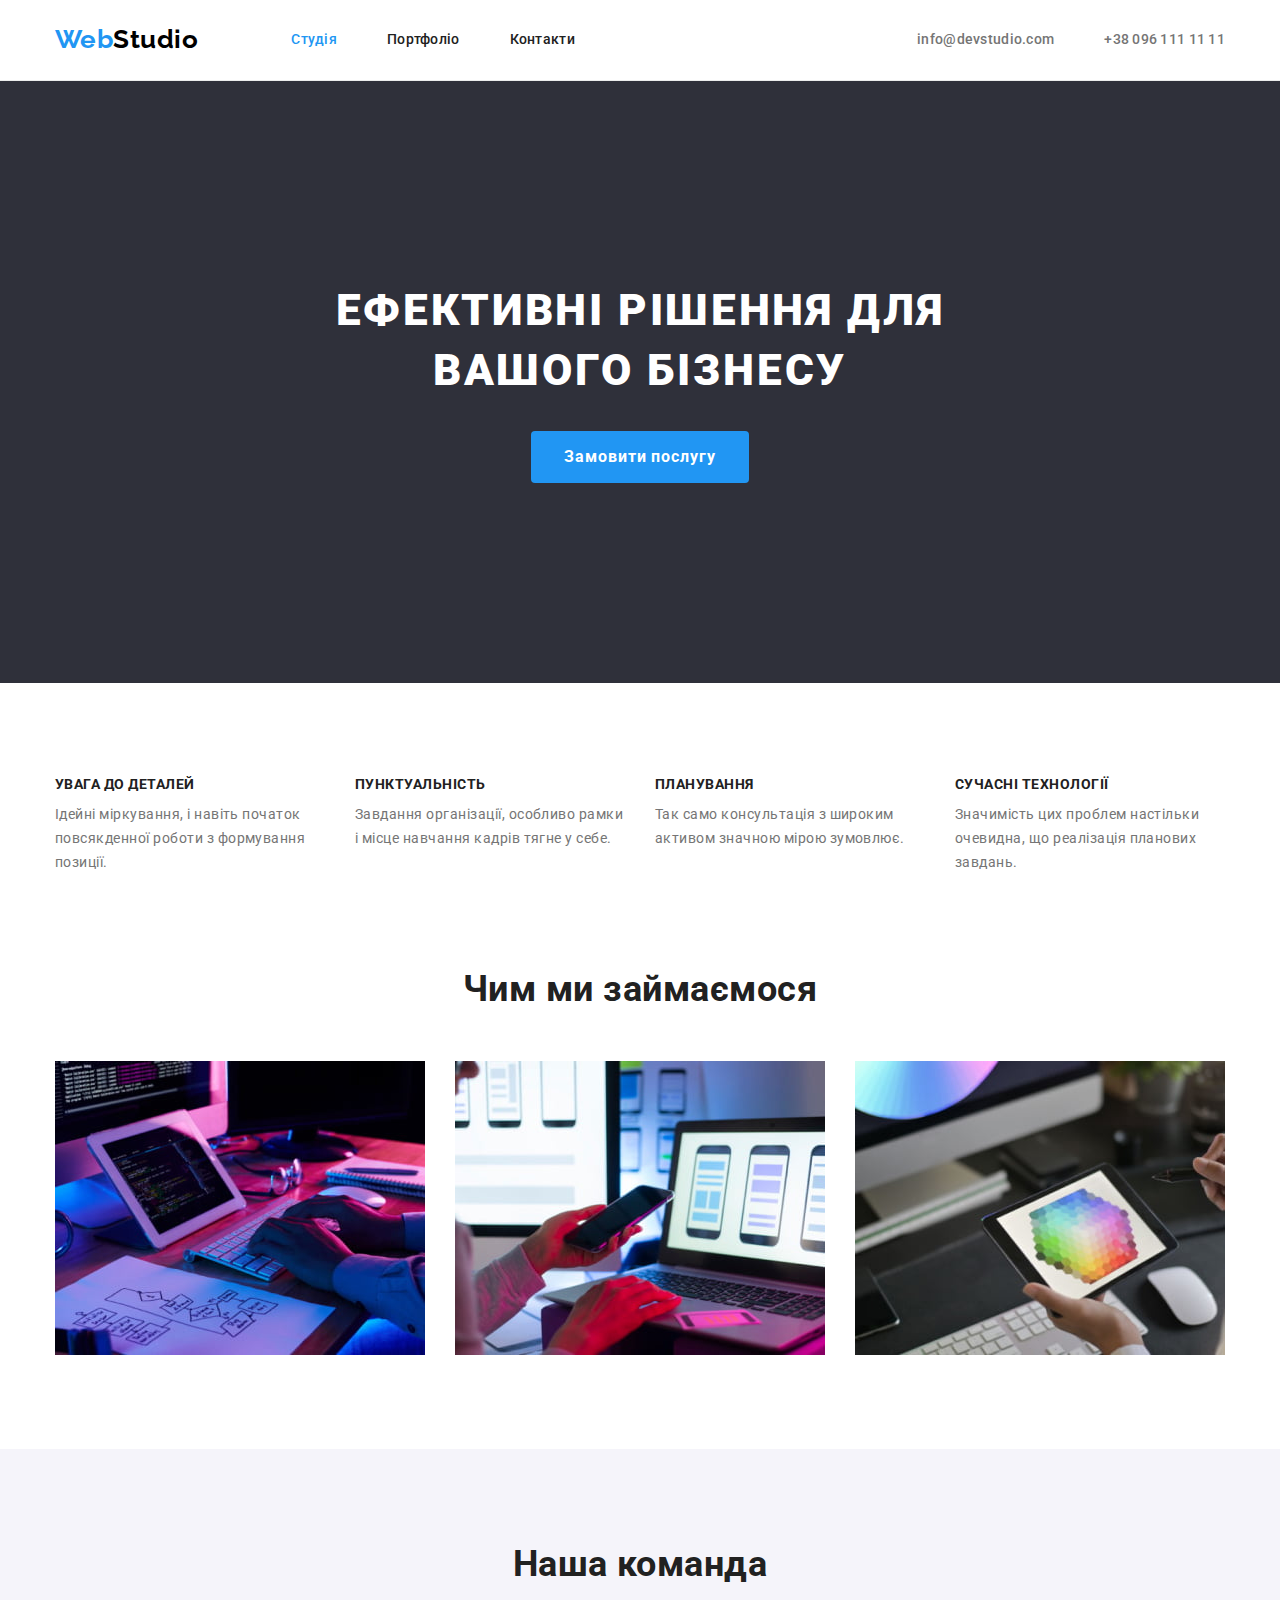
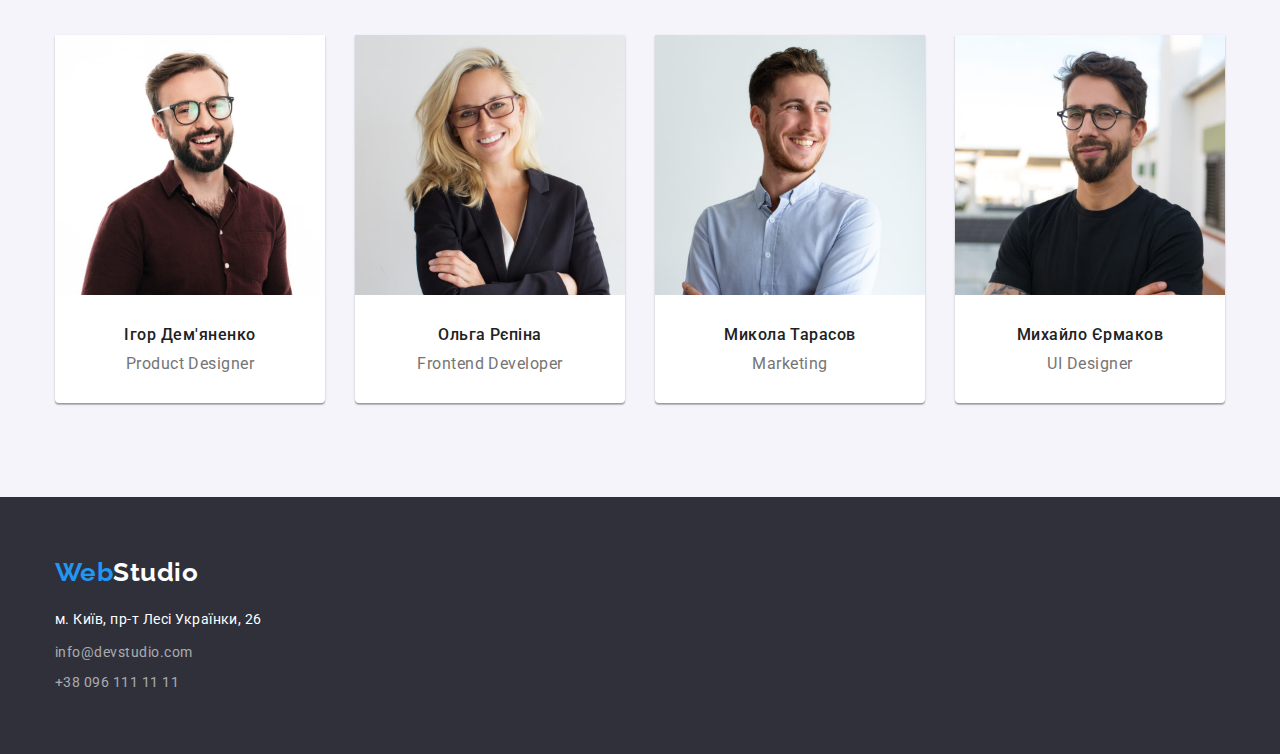
==== index.html @ 04d8bd0a "goit-markup-hw-03" ====
<!DOCTYPE html>
<html lang="uk">
  <head>
    <meta charset="UTF-8" />
    <meta http-equiv="X-UA-Compatible" content="IE=edge" />
    <meta name="viewport" content="width=device-width, initial-scale=1.0" />
    <title>Студія</title>
    <link rel="preconnect" href="https://fonts.googleapis.com" />
    <link rel="preconnect" href="https://fonts.gstatic.com" crossorigin />
    <link
      href="https://fonts.googleapis.com/css2?family=Raleway:wght@700&family=Roboto:wght@400;500;700;900&display=swap"
      rel="stylesheet"
    />
    <link
      rel="stylesheet"
      href="https://cdnjs.cloudflare.com/ajax/libs/modern-normalize/1.1.0/modern-normalize.min.css"
    />
    <link rel="stylesheet" href="./css/styles.css" />
  </head>
  <body>
    <!-- Шапка -->
    <header class="header">
      <div class="container flex-header">
        <a href="./index.html" class="link logo"
          >Web<span class="logo-accent">Studio</span></a
        >
        <nav>
          <ul class="list site-nav">
            <li class="item"><a href="#" class="link current">Студія</a></li>
            <li class="item">
              <a href="./portfolio.html" class="link">Портфоліо</a>
            </li>
            <li class="item"><a href="#" class="link">Контакти</a></li>
          </ul>
        </nav>

        <ul class="list contacts">
          <li class="item">
            <a href="mailto:info@devstudio.com" class="link"
              >info@devstudio.com</a
            >
          </li>
          <li class="item">
            <a href="tel:+380961111111" class="link">+38 096 111 11 11</a>
          </li>
        </ul>
      </div>
    </header>
    <!-- Основна частина -->
    <main>
      <!-- Герой -->
      <section class="hero">
        <div class="container">
          <h1 class="hero-title">ЕФЕКТИВНІ РІШЕННЯ ДЛЯ ВАШОГО БІЗНЕСУ</h1>
          <button type="button" class="button hero-button">
            Замовити послугу
          </button>
        </div>
      </section>
      <!-- Особливості -->
      <section class="features section">
        <div class="container">
          <h2 class="visually-hidden">Особливості</h2>
          <ul class="list flex-features">
            <li class="item">
              <h3 class="subtitle">УВАГА ДО ДЕТАЛЕЙ</h3>
              <p class="text">
                Ідейні міркування, і навіть початок повсякденної роботи з
                формування позиції.
              </p>
            </li>

            <li class="item">
              <h3 class="subtitle">ПУНКТУАЛЬНІСТЬ</h3>
              <p class="text">
                Завдання організації, особливо рамки і місце навчання кадрів
                тягне у себе.
              </p>
            </li>

            <li class="item">
              <h3 class="subtitle">ПЛАНУВАННЯ</h3>
              <p class="text">
                Так само консультація з широким активом значною мірою зумовлює.
              </p>
            </li>

            <li class="item">
              <h3 class="subtitle">СУЧАСНІ ТЕХНОЛОГІЇ</h3>
              <p class="text">
                Значимість цих проблем настільки очевидна, що реалізація
                планових завдань.
              </p>
            </li>
          </ul>
        </div>
      </section>
      <!-- Чим ми займаємося -->
      <section class="activities section no-padding-top">
        <div class="container">
          <h2 class="title">Чим ми займаємося</h2>
          <ul class="list flex-activities">
            <li class="item">
              <img
                src="./images/what-do-we-do-1.jpg"
                alt="Десктопні додатки"
                width="370"
              />
            </li>

            <li class="item">
              <img
                src="./images/what-do-we-do-2.jpg"
                alt="Мобільні додатки"
                width="370"
              />
            </li>

            <li class="item">
              <img
                src="./images/what-do-we-do-3.jpg"
                alt="Дизайнерські рішення"
                width="370"
              />
            </li>
          </ul>
        </div>
      </section>
      <!-- Наша команда -->
      <section class="team section">
        <div class="container">
          <h2 class="title">Наша команда</h2>
          <ul class="list flex-team">
            <li class="item">
              <img
                src="./images/product-designer.jpg"
                alt="Product Designer нашої компанії"
                width="270"
              />
              <div class="worker-description">
                <h3 class="subtitle">Ігор Дем'яненко</h3>
                <p class="text">Product Designer</p>
              </div>
            </li>

            <li class="item">
              <img
                src="./images/frontend-developer.jpg"
                alt="Frontend Developer нашої компанії"
                width="270"
              />
              <div class="worker-description">
                <h3 class="subtitle">Ольга Рєпіна</h3>
                <p class="text">Frontend Developer</p>
              </div>
            </li>

            <li class="item">
              <img
                src="./images/marketing.jpg"
                alt="Marketing нашої компанії"
                width="270"
              />
              <div class="worker-description">
                <h3 class="subtitle">Микола Тарасов</h3>
                <p class="text">Marketing</p>
              </div>
            </li>

            <li class="item">
              <img
                src="./images/ui-designer.jpg"
                alt="UI Designer нашої компанії"
                width="270"
              />
              <div class="worker-description">
                <h3 class="subtitle">Михайло Єрмаков</h3>
                <p class="text">UI Designer</p>
              </div>
            </li>
          </ul>
        </div>
      </section>
    </main>
    <!-- Підвал -->
    <footer class="footer">
      <div class="container">
        <a href="./index.html" class="link logo"
          >Web<span class="logo-accent">Studio</span></a
        >
        <address>
          <ul class="list address">
            <li class="item">
              <a
                href="https://goo.gl/maps/h3TF1u6DC4w7aENq9"
                target="_blank"
                rel="noopener nofollow noreferrer"
                class="link map"
                >м. Київ, пр-т Лесі Українки, 26</a
              >
            </li>

            <li class="item">
              <a href="mailto:info@devstudio.com" class="link"
                >info@devstudio.com</a
              >
            </li>

            <li class="item">
              <a href="tel:+380961111111" class="link">+38 096 111 11 11</a>
            </li>
          </ul>
        </address>
      </div>
    </footer>
  </body>
</html>
---- css/styles.css ----
:root {
  --secondary-background-color: #f5f4fa;
  --extra-background-color: #2f303a;

  --primary-title-color: #212121;
  --primary-text-color: #757575;
  --secondary-text-color: rgba(255, 255, 255, 0.6);
  --accent-color: #2196f3;

  --primary-white-color: #ffffff;
  --primary-black-color: #000000;

  --header-border: #ececec;
  --card-border: #eeeeee;
  --card-shadow: 0px 1px 3px rgba(0, 0, 0, 0.12),
    0px 1px 1px rgba(0, 0, 0, 0.14), 0px 2px 1px rgba(0, 0, 0, 0.2);
}

/* Загальні стилі */
body {
  font-family: "Roboto", "Helvetica", "Arial", "Segoe UI", sans-serif;
  letter-spacing: 0.03em;

  color: var(--primary-text-color);
  background-color: var(--primary-white-color);
}

h1,
h2,
h3,
p {
  margin-top: 0;
  margin-bottom: 0;
}

.list {
  list-style: none;
  padding: 0;
  margin: 0;
}

.link {
  text-decoration: none;
}

img {
  display: block;
  max-width: 100%;
  height: auto;
}

.visually-hidden {
  position: absolute;
  white-space: nowrap;
  width: 1px;
  height: 1px;
  overflow: hidden;
  border: 0;
  padding: 0;
  clip: rect(0 0 0 0);
  clip-path: inset(50%);
  margin: -1px;
}

.container {
  margin-left: auto;
  margin-right: auto;
  width: 1200px;
  padding-left: 15px;
  padding-right: 15px;
}

.section {
  padding-top: 94px;
  padding-bottom: 94px;
}

.section.no-padding-top {
  padding-top: 0;
  padding-bottom: 94px;
}

.button {
  font-family: inherit;
  font-size: 16px;
  letter-spacing: inherit;
  text-align: center;

  color: var(--primary-title-color);
  background-color: var(--secondary-background-color);
  border: 1px solid transparent;
  border-radius: 4px;

  cursor: pointer;
}

/* Логотип */
.logo {
  font-family: "Raleway", "Helvetica", "Arial", "Segoe UI", sans-serif;
  font-weight: 700;
  font-size: 26px;
  line-height: 1.19;

  color: var(--accent-color);
}

.header .logo-accent {
  color: var(--primary-black-color);
}

.footer .logo-accent {
  color: var(--primary-white-color);
}

/* Шапка */
.header {
  border-bottom: 1px solid var(--header-border);
}

.flex-header {
  display: flex;
  align-items: center;
}

.header .logo,
.header .logo-accent {
  padding-top: 24px;
  padding-bottom: 25px;
}

.site-nav {
  display: flex;
  margin-left: 93px;
}

.site-nav .item + .item {
  margin-left: 50px;
}

.contacts {
  display: flex;
  margin-left: auto;
}

.contacts .item + .item {
  margin-left: 50px;
}

.site-nav .link,
.contacts .link {
  display: block;
  padding-top: 32px;
  padding-bottom: 32px;

  font-weight: 500;
  font-size: 14px;
  line-height: 1.14;
  letter-spacing: 0.02em;
}

.site-nav .link {
  color: var(--primary-title-color);
}

.contacts .link {
  color: inherit;
}

.site-nav .link:hover,
.site-nav .link:focus,
.contacts .link:hover,
.contacts .link:focus {
  color: var(--accent-color);
}

.link.current {
  color: var(--accent-color);
}

/* Унікальний контент головної сторінки */
/* Герой */
.hero {
  padding-top: 200px;
  padding-bottom: 200px;

  text-align: center;
  background-color: var(--extra-background-color);
}

.hero-title {
  display: block;
  max-width: 696px;
  margin-left: auto;
  margin-right: auto;
  margin-bottom: 30px;

  font-weight: 900;
  font-size: 44px;
  line-height: 1.36;
  letter-spacing: 0.06em;

  color: var(--primary-white-color);
}

.hero-button {
  min-width: 216px;
  padding-top: 10px;
  padding-bottom: 10px;
  padding-left: 32px;
  padding-right: 32px;

  font-weight: 700;
  line-height: 1.88;
  letter-spacing: 0.06em;

  color: var(--primary-white-color);
  background-color: var(--accent-color);
}

/* Особливості */
.flex-features {
  display: flex;
  margin-left: -30px;
}

.flex-features > .item {
  width: calc((100% - 3 * 30px) / 4);
  margin-left: 30px;
}

.features .subtitle {
  margin-bottom: 10px;

  font-size: 14px;
  line-height: 1.14;

  color: var(--primary-title-color);
}

.features .text {
  font-size: 14px;
  line-height: 1.71;
}

/* Чим ми займаємося */
.activities .title,
.team .title {
  margin-bottom: 50px;

  font-size: 36px;
  line-height: 1.17;
  text-align: center;

  color: var(--primary-title-color);
}

.flex-activities {
  display: flex;
  margin-left: -30px;
}

.flex-activities > .item {
  width: calc((100% - 2 * 30px) / 3);
  margin-left: 30px;
}

/* Наша команда */
.team {
  background-color: var(--secondary-background-color);
}

.flex-team {
  display: flex;
  margin-left: -30px;
}

.flex-team > .item {
  width: calc((100% - 3 * 30px) / 4);
  margin-left: 30px;

  background-color: var(--primary-white-color);
  box-shadow: var(--card-shadow);
  border-radius: 0px 0px 4px 4px;
}

.worker-description {
  padding-top: 30px;
  padding-bottom: 30px;

  text-align: center;
}
.team .subtitle,
.team .text {
  font-size: 16px;
  line-height: 1.19;
}

.team .subtitle {
  margin-bottom: 10px;

  font-weight: 500;
  color: var(--primary-title-color);
}

/* Футер */
.footer {
  padding-top: 60px;
  padding-bottom: 60px;

  background-color: var(--extra-background-color);
}

.footer .logo {
  display: inline-block;
  margin-bottom: 20px;
}

.address .item {
  max-width: 231px;
}

.address .item:first-child {
  margin-bottom: 9px;
}

.address .item:nth-child(2) {
  margin-bottom: 6px;
}

.address .link {
  display: block;

  font-style: normal;
  font-size: 14px;
  line-height: 1.71;

  color: var(--secondary-text-color);
}

.link.map {
  color: var(--primary-white-color);
}

.address .link:hover,
.address .link:focus {
  color: var(--accent-color);
}

/* Унікальний контент сторінки портфоліо */
.button-list {
  display: flex;
  justify-content: center;
  margin-bottom: 50px;
}

.portfolio-button {
  min-width: 73px;
  padding-top: 6px;
  padding-bottom: 6px;
  padding-left: 22px;
  padding-right: 22px;

  font-weight: 500;
  line-height: 1.63;
}

.button-list .item + .item {
  margin-left: 8px;
}

.portfolio-button:hover,
.portfolio-button:focus {
  color: var(--primary-white-color);
  background-color: var(--accent-color);
  border-color: var(--accent-color);
}

.portfolio-button.current {
  color: var(--primary-white-color);
  background-color: var(--accent-color);
  border-color: var(--accent-color);
}

/* Картки */

.portfolio-list {
  display: flex;
  flex-wrap: wrap;
  margin-left: -30px;
  margin-top: -30px;
}

.portfolio-list > .item {
  width: calc((1170px - 2 * 30px) / 3);
  margin-left: 30px;
  margin-top: 30px;
}

.card-content {
  padding-top: 20px;
  padding-bottom: 20px;
  padding-left: 24px;
  padding-right: 24px;

  background-color: var(--primary-white-color);

  border-bottom: 1px solid var(--card-border);
  border-left: 1px solid var(--card-border);
  border-right: 1px solid var(--card-border);
}

.portfolio .subtitle {
  margin-bottom: 4px;

  font-size: 18px;
  line-height: 2;
  letter-spacing: 0.06em;
  color: var(--primary-title-color);
}

.portfolio .text {
  font-size: 16px;
  line-height: 1.86;
  color: var(--primary-text-color);
}
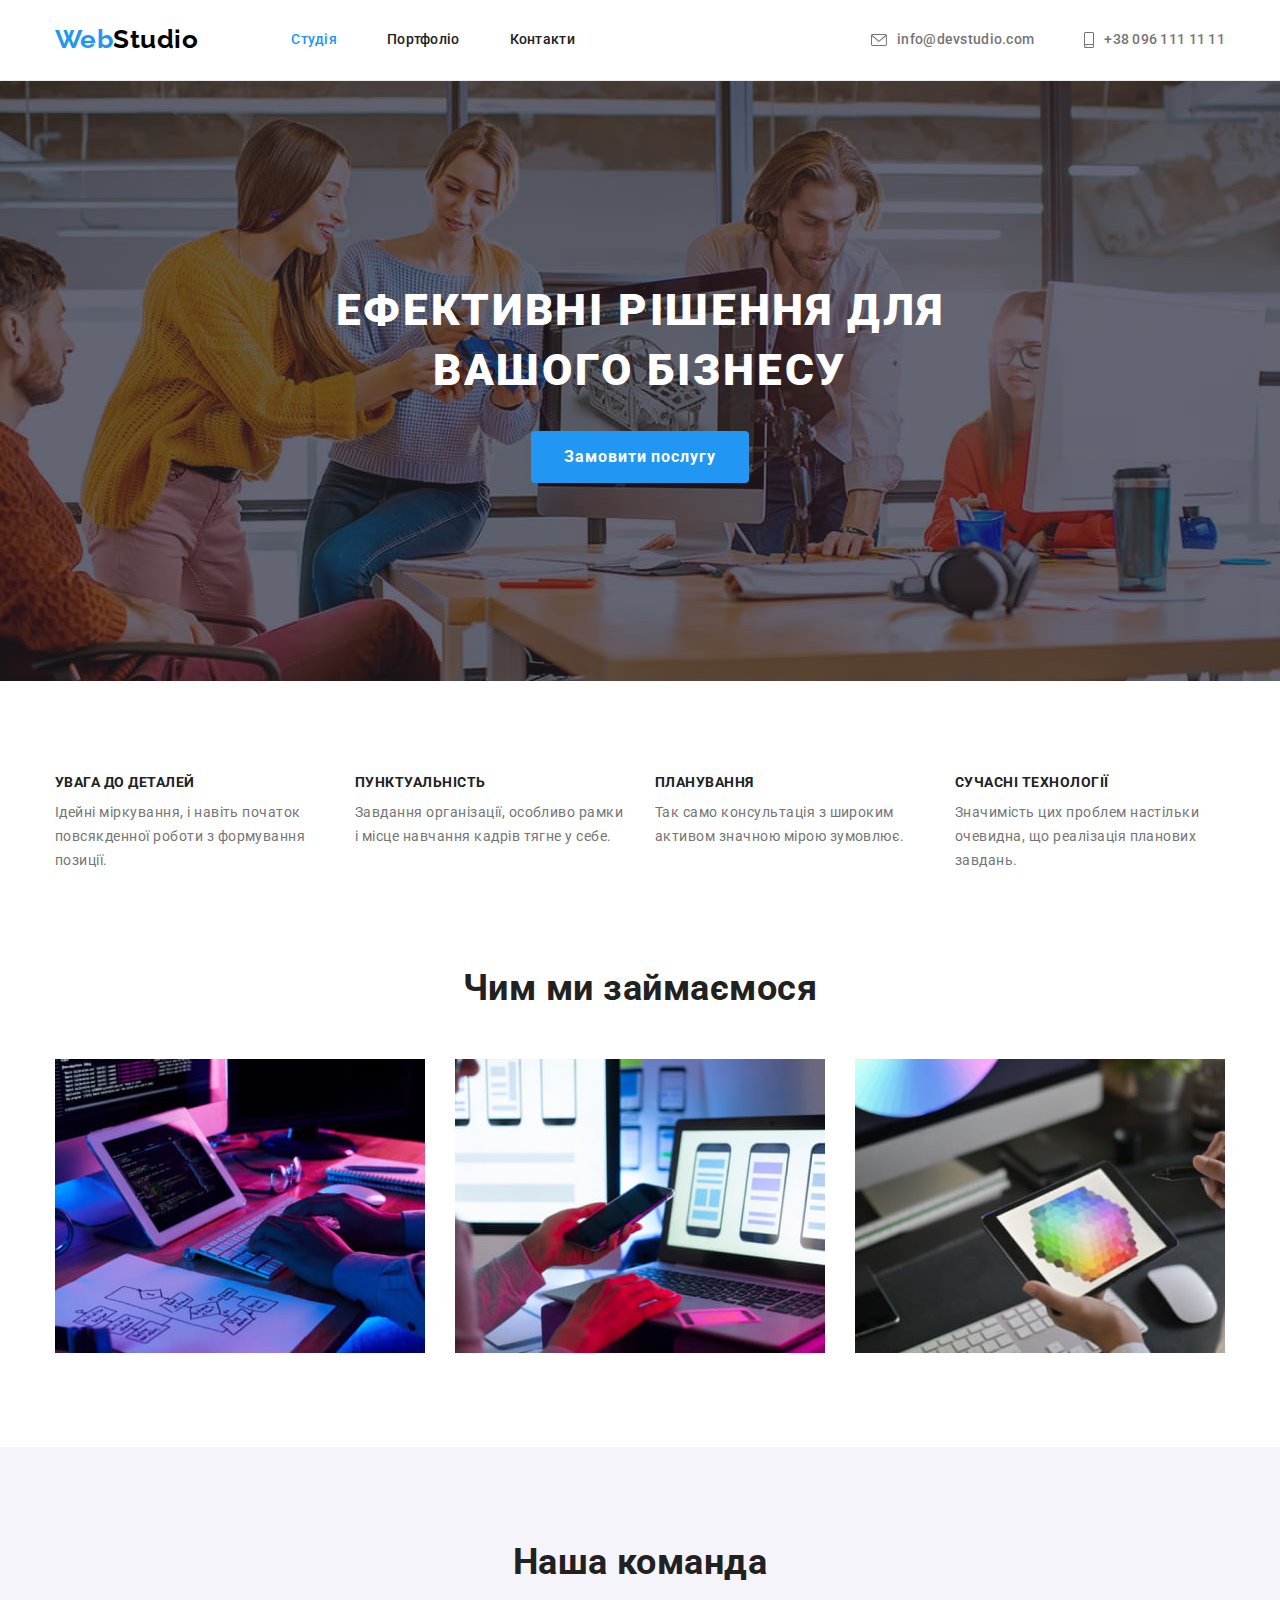
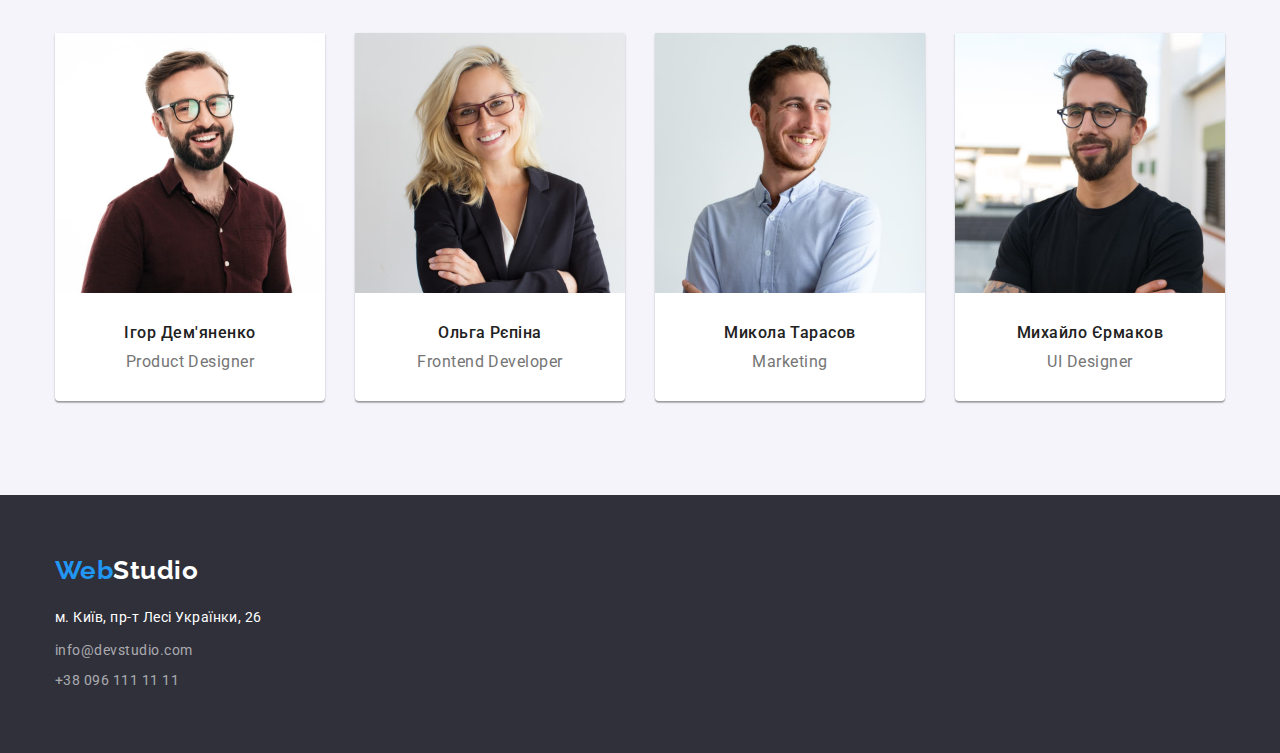
==== commit 3235da02: "Додає іконки конверта і телефону до блоку Контактів" ====
--- a/index.html
+++ b/index.html
@@ -36,12 +36,19 @@
 
         <ul class="list contacts">
           <li class="item">
-            <a href="mailto:info@devstudio.com" class="link"
-              >info@devstudio.com</a
+            <a href="mailto:info@devstudio.com" class="link">
+              <svg class="email-icon" width="16" height="12">
+                <use href="./images/icons.svg#email"></use>
+              </svg>
+              info@devstudio.com</a
             >
           </li>
           <li class="item">
-            <a href="tel:+380961111111" class="link">+38 096 111 11 11</a>
+            <a href="tel:+380961111111" class="link">
+              <svg class="phone-icon" width="10" height="16">
+                <use href="./images/icons.svg#phone"></use>
+              </svg>
+              +38 096 111 11 11</a>
           </li>
         </ul>
       </div>
--- a/css/styles.css
+++ b/css/styles.css
@@ -148,7 +148,9 @@
 
 .site-nav .link,
 .contacts .link {
-  display: block;
+  display: inline-flex;
+  align-items: center;
+
   padding-top: 32px;
   padding-bottom: 32px;
 
@@ -177,14 +179,35 @@
   color: var(--accent-color);
 }
 
+.email-icon,
+.phone-icon {
+  margin-right: 10px;
+  fill: currentColor;
+}
+
 /* Унікальний контент головної сторінки */
 /* Герой */
 .hero {
   padding-top: 200px;
   padding-bottom: 200px;
 
+  max-width: 1600px;
+  height: 600px;
+  margin-left: auto;
+  margin-right: auto;
+  
+  background-image: linear-gradient(
+    to right,
+    rgba(47, 48, 58, 0.4),
+    rgba(47, 48, 58, 0.4)
+  ),
+  url('../images/hero-background.jpg');
+  background-color: #c4c4c4;
+  background-repeat: no-repeat;
+  background-size: cover;
+  background-position: center;
+
   text-align: center;
-  background-color: var(--extra-background-color);
 }
 
 .hero-title {
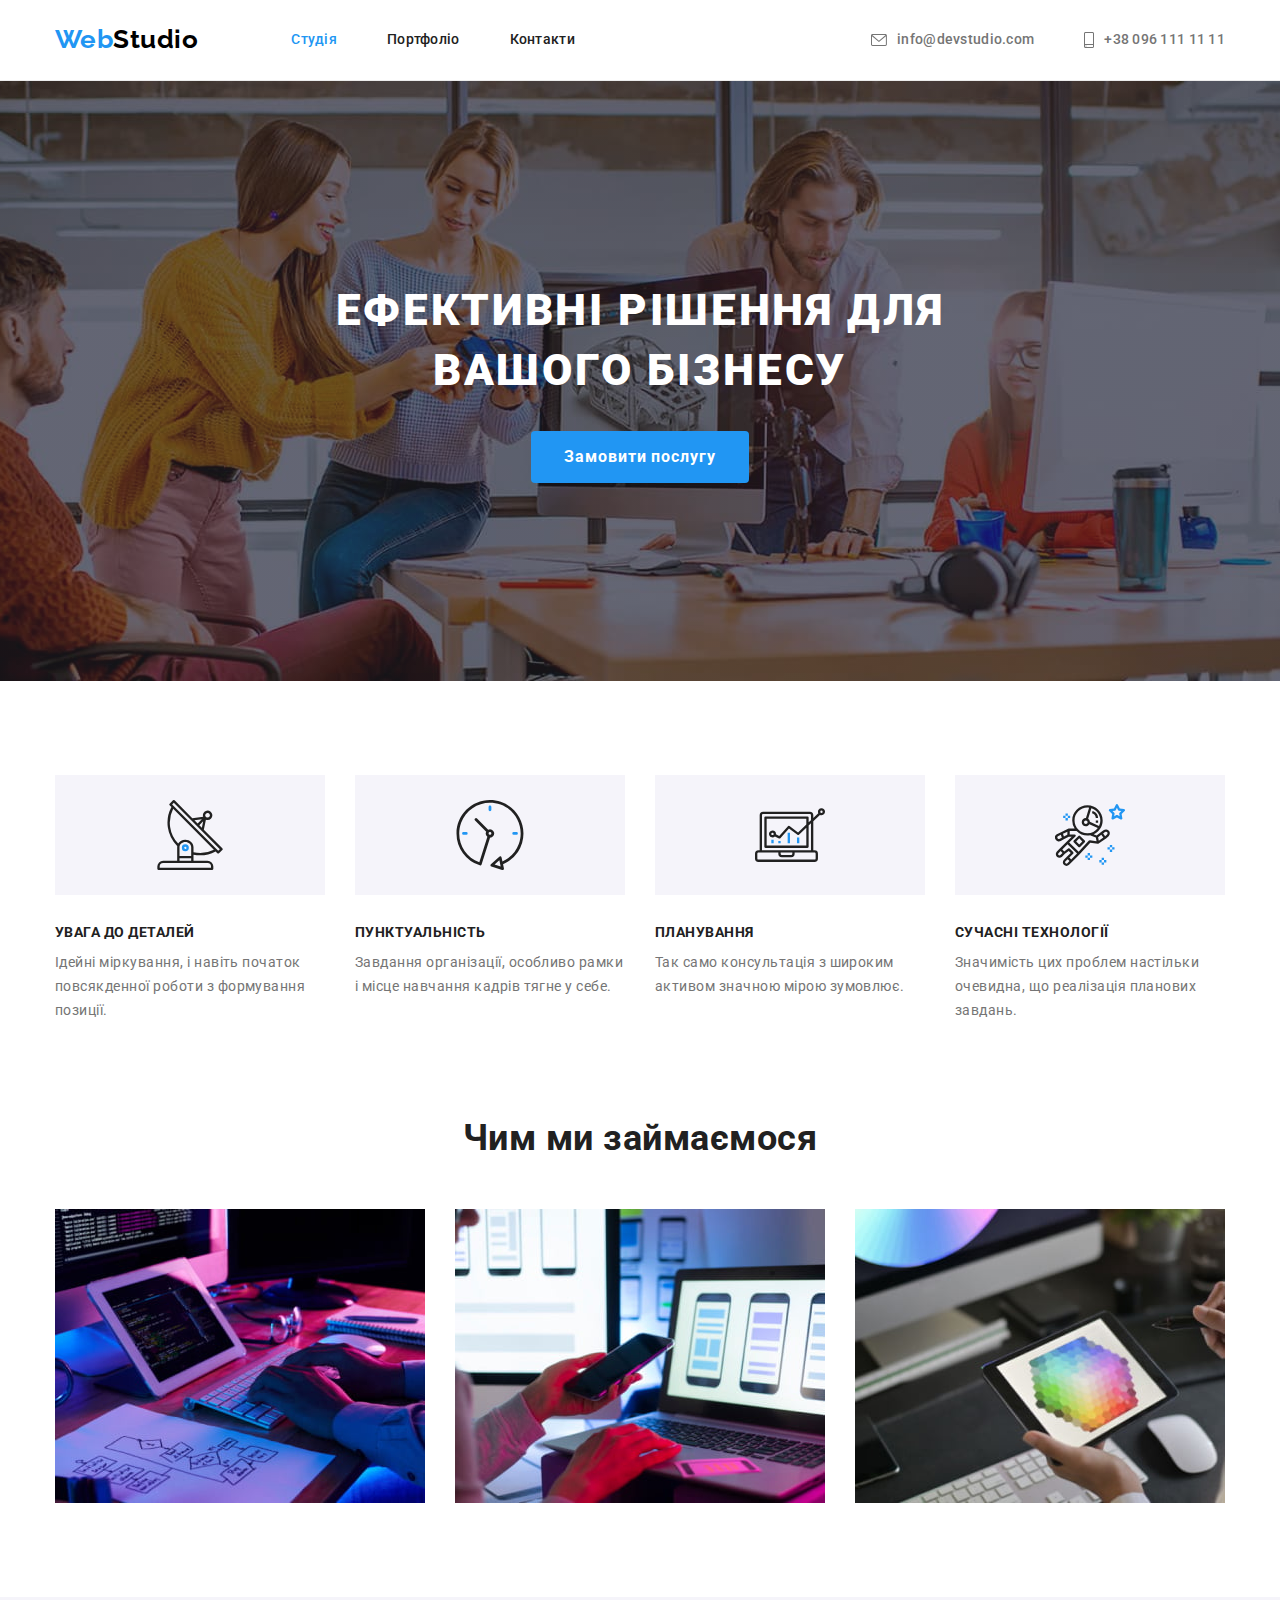
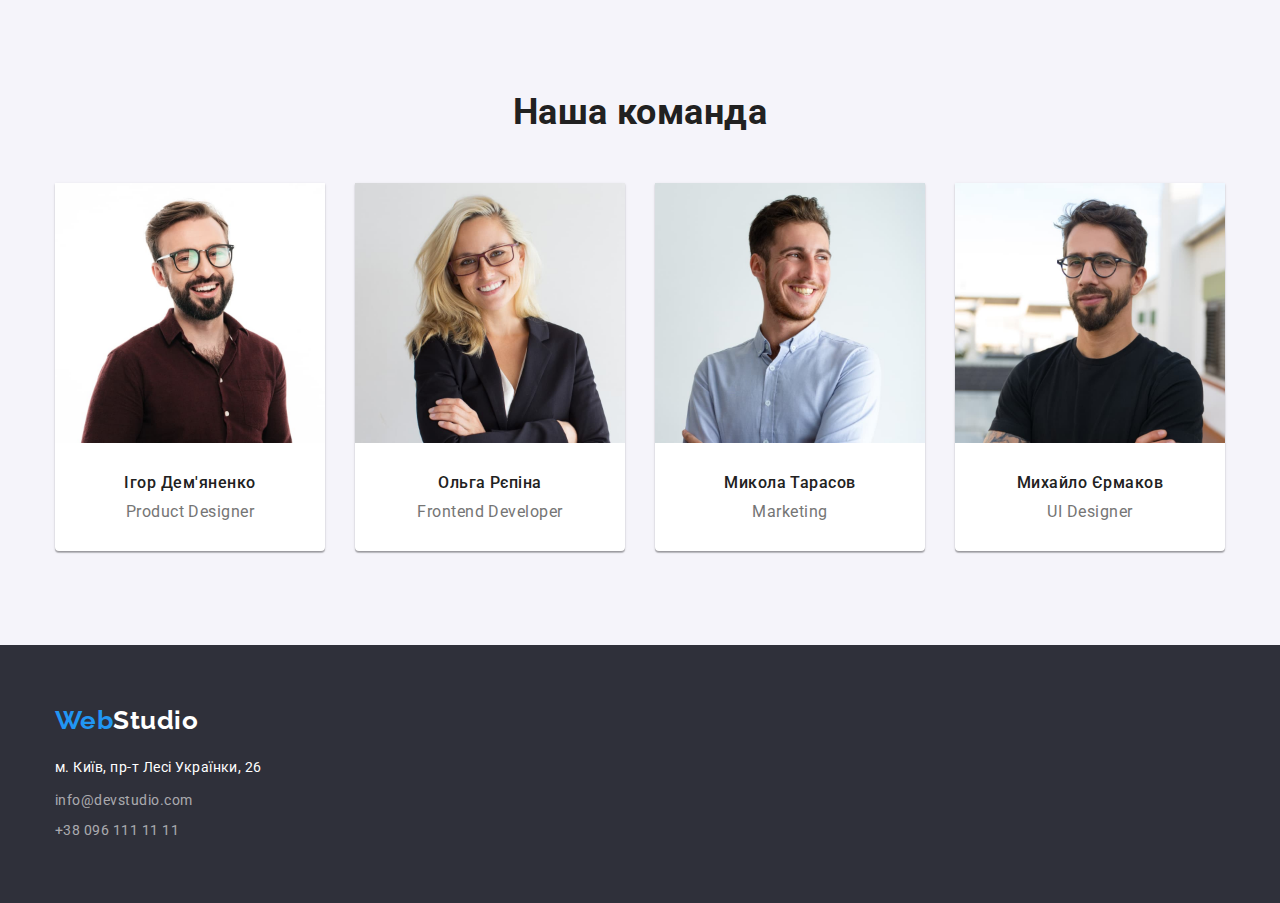
==== commit 801c9b34: "Додає іконки для секції Переваг" ====
--- a/index.html
+++ b/index.html
@@ -70,6 +70,11 @@
           <h2 class="visually-hidden">Особливості</h2>
           <ul class="list flex-features">
             <li class="item">
+              <div class="background">
+                <svg class="features-icon" width="70" height="70">
+                  <use href="./images/icons.svg#antenna"></use>
+                </svg>
+              </div>
               <h3 class="subtitle">УВАГА ДО ДЕТАЛЕЙ</h3>
               <p class="text">
                 Ідейні міркування, і навіть початок повсякденної роботи з
@@ -78,6 +83,11 @@
             </li>
 
             <li class="item">
+              <div class="background">
+                <svg class="features-icon" width="70" height="70">
+                  <use href="./images/icons.svg#clock"></use>
+                </svg>
+              </div>
               <h3 class="subtitle">ПУНКТУАЛЬНІСТЬ</h3>
               <p class="text">
                 Завдання організації, особливо рамки і місце навчання кадрів
@@ -86,6 +96,11 @@
             </li>
 
             <li class="item">
+              <div class="background">
+                <svg class="features-icon" width="70" height="70">
+                  <use href="./images/icons.svg#diagram"></use>
+                </svg>
+              </div>
               <h3 class="subtitle">ПЛАНУВАННЯ</h3>
               <p class="text">
                 Так само консультація з широким активом значною мірою зумовлює.
@@ -93,6 +108,11 @@
             </li>
 
             <li class="item">
+              <div class="background">
+                <svg class="features-icon" width="70" height="70">
+                  <use href="./images/icons.svg#astronaut"></use>
+                </svg>
+              </div>
               <h3 class="subtitle">СУЧАСНІ ТЕХНОЛОГІЇ</h3>
               <p class="text">
                 Значимість цих проблем настільки очевидна, що реалізація
--- a/css/styles.css
+++ b/css/styles.css
@@ -247,8 +247,21 @@
 }
 
 .flex-features > .item {
-  width: calc((100% - 3 * 30px) / 4);
+  width: calc((100% - 4 * 30px) / 4);
   margin-left: 30px;
+}
+
+.features .background {
+  max-width: 270px;
+  height: 120px;
+
+  padding-top: 25px;
+  padding-bottom: 25px;
+  padding-left: 100px;
+  padding-right: 100px;
+  margin-bottom: 30px;
+
+  background-color: var(--secondary-background-color);
 }
 
 .features .subtitle {
@@ -283,7 +296,7 @@
 }
 
 .flex-activities > .item {
-  width: calc((100% - 2 * 30px) / 3);
+  width: calc((100% - 3 * 30px) / 3);
   margin-left: 30px;
 }
 
@@ -298,7 +311,7 @@
 }
 
 .flex-team > .item {
-  width: calc((100% - 3 * 30px) / 4);
+  width: calc((100% - 4 * 30px) / 4);
   margin-left: 30px;
 
   background-color: var(--primary-white-color);
@@ -414,7 +427,7 @@
 }
 
 .portfolio-list > .item {
-  width: calc((1170px - 2 * 30px) / 3);
+  width: calc((100% - 3 * 30px) / 3);
   margin-left: 30px;
   margin-top: 30px;
 }
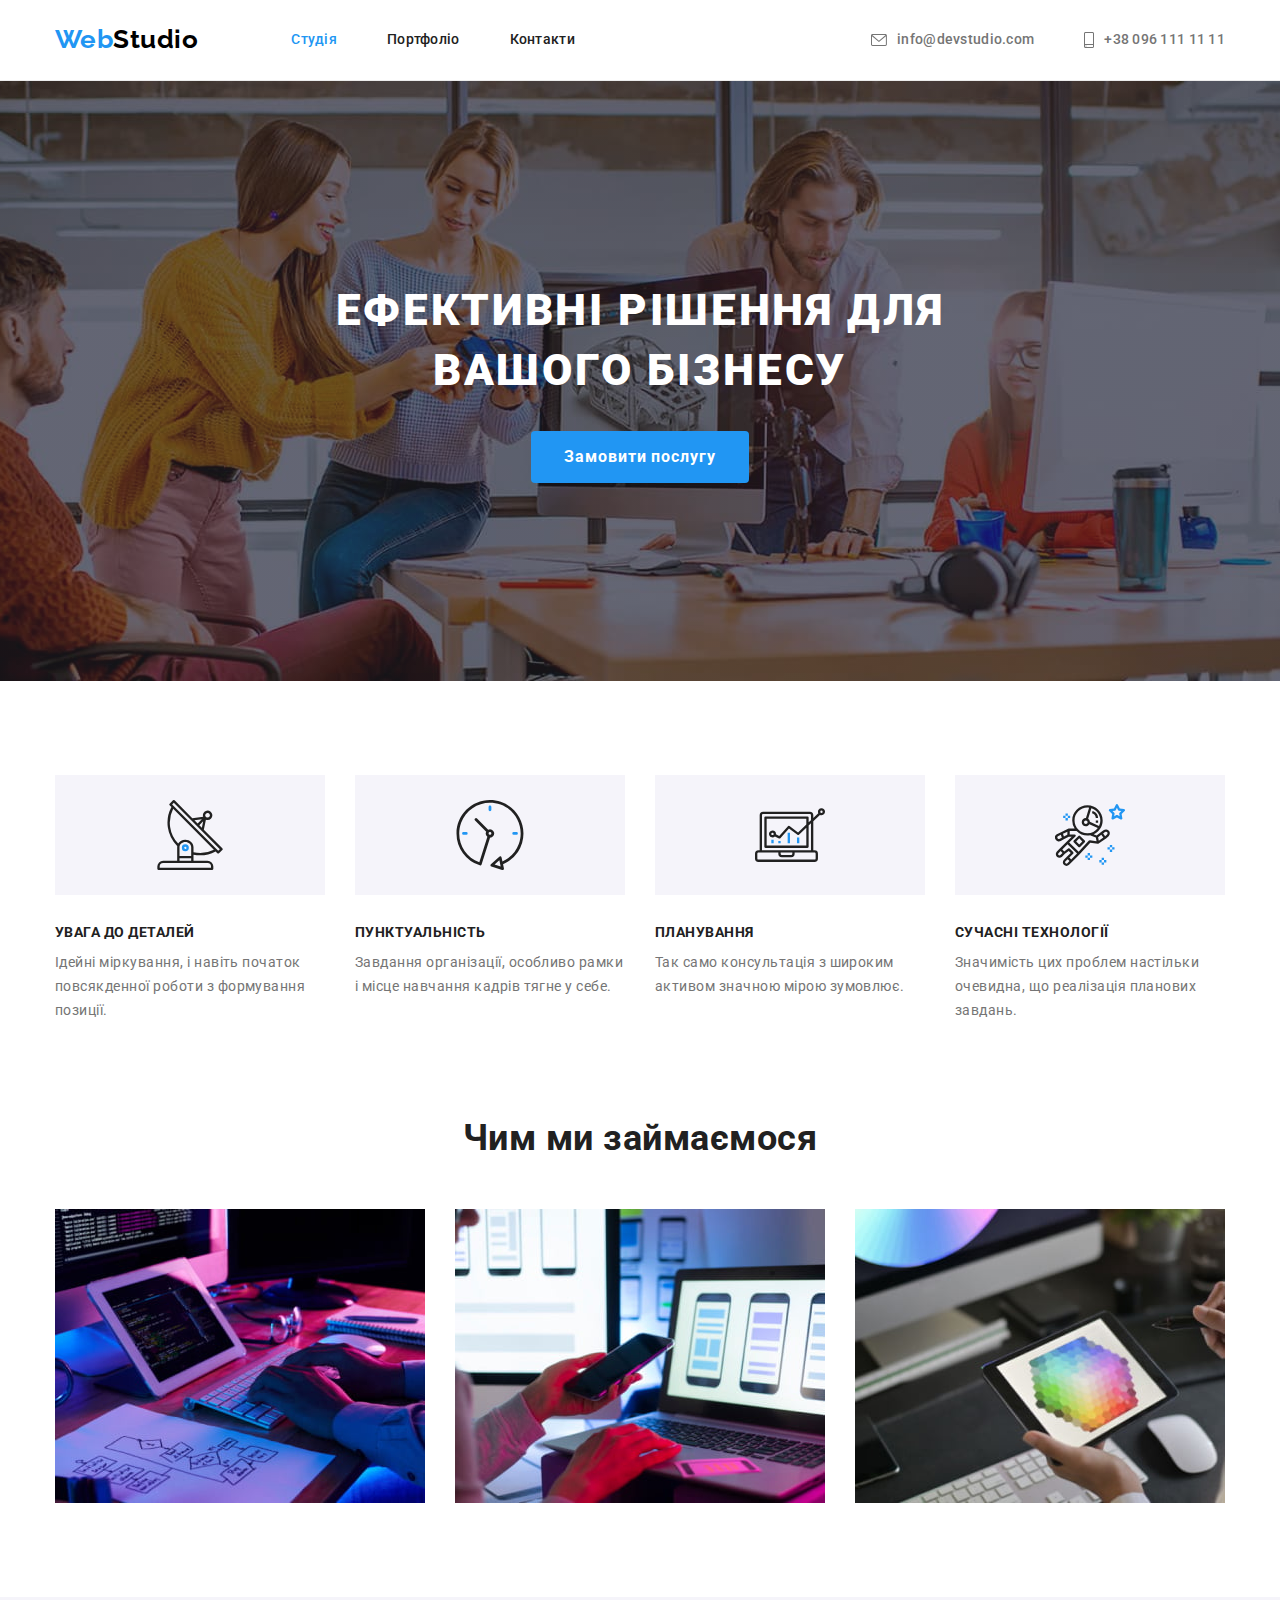
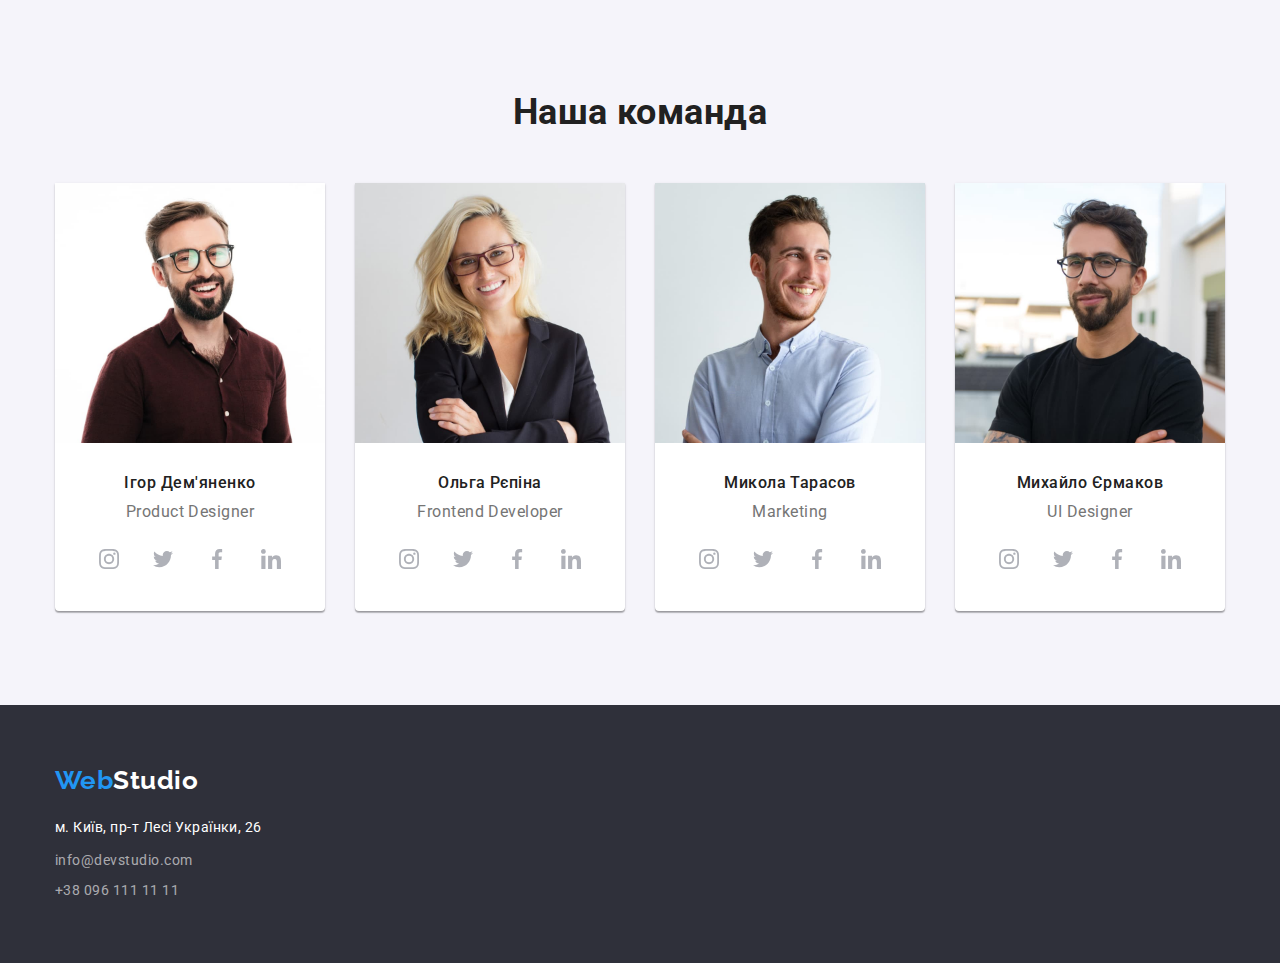
==== commit 12deb806: "Додає  іконки соцмереж для секції Команди" ====
--- a/index.html
+++ b/index.html
@@ -48,7 +48,8 @@
               <svg class="phone-icon" width="10" height="16">
                 <use href="./images/icons.svg#phone"></use>
               </svg>
-              +38 096 111 11 11</a>
+              +38 096 111 11 11</a
+            >
           </li>
         </ul>
       </div>
@@ -167,6 +168,44 @@
               <div class="worker-description">
                 <h3 class="subtitle">Ігор Дем'яненко</h3>
                 <p class="text">Product Designer</p>
+
+                <ul class="list socials">
+                  <li class="item">
+                    <a href="#" class="link" aria-label="Інстаграм">
+                      <svg class="socials-icon" width="20" height="20">
+                        <use href="./images/icons.svg#instagram"></use>
+                      </svg>
+                      <span class="visually-hidden">Інстаграм</span>
+                    </a>
+                  </li>
+
+                  <li class="item">
+                    <a href="#" class="link" aria-label="Твіттер">
+                      <svg class="socials-icon" width="20" height="20">
+                        <use href="./images/icons.svg#twitter"></use>
+                      </svg>
+                      <span class="visually-hidden">Твіттер</span>
+                    </a>
+                  </li>
+
+                  <li class="item">
+                    <a href="#" class="link" aria-label="Фейсбук">
+                      <svg class="socials-icon" width="20" height="20">
+                        <use href="./images/icons.svg#facebook"></use>
+                      </svg>
+                      <span class="visually-hidden">Фейсбук</span>
+                    </a>
+                  </li>
+
+                  <li class="item">
+                    <a href="#" class="link" aria-label="Лінкедін">
+                      <svg class="socials-icon" width="20" height="20">
+                        <use href="./images/icons.svg#linkedin"></use>
+                      </svg>
+                      <span class="visually-hidden">Лінкедін</span>
+                    </a>
+                  </li>
+                </ul>
               </div>
             </li>
 
@@ -179,6 +218,44 @@
               <div class="worker-description">
                 <h3 class="subtitle">Ольга Рєпіна</h3>
                 <p class="text">Frontend Developer</p>
+
+                <ul class="list socials">
+                  <li class="item">
+                    <a href="#" class="link" aria-label="Інстаграм">
+                      <svg class="socials-icon" width="20" height="20">
+                        <use href="./images/icons.svg#instagram"></use>
+                      </svg>
+                      <span class="visually-hidden">Інстаграм</span>
+                    </a>
+                  </li>
+
+                  <li class="item">
+                    <a href="#" class="link" aria-label="Твіттер">
+                      <svg class="socials-icon" width="20" height="20">
+                        <use href="./images/icons.svg#twitter"></use>
+                      </svg>
+                      <span class="visually-hidden">Твіттер</span>
+                    </a>
+                  </li>
+
+                  <li class="item">
+                    <a href="#" class="link" aria-label="Фейсбук">
+                      <svg class="socials-icon" width="20" height="20">
+                        <use href="./images/icons.svg#facebook"></use>
+                      </svg>
+                      <span class="visually-hidden">Фейсбук</span>
+                    </a>
+                  </li>
+
+                  <li class="item">
+                    <a href="#" class="link" aria-label="Лінкедін">
+                      <svg class="socials-icon" width="20" height="20">
+                        <use href="./images/icons.svg#linkedin"></use>
+                      </svg>
+                      <span class="visually-hidden">Лінкедін</span>
+                    </a>
+                  </li>
+                </ul>
               </div>
             </li>
 
@@ -191,6 +268,44 @@
               <div class="worker-description">
                 <h3 class="subtitle">Микола Тарасов</h3>
                 <p class="text">Marketing</p>
+
+                <ul class="list socials">
+                  <li class="item">
+                    <a href="#" class="link" aria-label="Інстаграм">
+                      <svg class="socials-icon" width="20" height="20">
+                        <use href="./images/icons.svg#instagram"></use>
+                      </svg>
+                      <span class="visually-hidden">Інстаграм</span>
+                    </a>
+                  </li>
+
+                  <li class="item">
+                    <a href="#" class="link" aria-label="Твіттер">
+                      <svg class="socials-icon" width="20" height="20">
+                        <use href="./images/icons.svg#twitter"></use>
+                      </svg>
+                      <span class="visually-hidden">Твіттер</span>
+                    </a>
+                  </li>
+
+                  <li class="item">
+                    <a href="#" class="link" aria-label="Фейсбук">
+                      <svg class="socials-icon" width="20" height="20">
+                        <use href="./images/icons.svg#facebook"></use>
+                      </svg>
+                      <span class="visually-hidden">Фейсбук</span>
+                    </a>
+                  </li>
+
+                  <li class="item">
+                    <a href="#" class="link" aria-label="Лінкедін">
+                      <svg class="socials-icon" width="20" height="20">
+                        <use href="./images/icons.svg#linkedin"></use>
+                      </svg>
+                      <span class="visually-hidden">Лінкедін</span>
+                    </a>
+                  </li>
+                </ul>
               </div>
             </li>
 
@@ -203,6 +318,44 @@
               <div class="worker-description">
                 <h3 class="subtitle">Михайло Єрмаков</h3>
                 <p class="text">UI Designer</p>
+
+                <ul class="list socials">
+                  <li class="item">
+                    <a href="#" class="link" aria-label="Інстаграм">
+                      <svg class="socials-icon" width="20" height="20">
+                        <use href="./images/icons.svg#instagram"></use>
+                      </svg>
+                      <span class="visually-hidden">Інстаграм</span>
+                    </a>
+                  </li>
+
+                  <li class="item">
+                    <a href="#" class="link" aria-label="Твіттер">
+                      <svg class="socials-icon" width="20" height="20">
+                        <use href="./images/icons.svg#twitter"></use>
+                      </svg>
+                      <span class="visually-hidden">Твіттер</span>
+                    </a>
+                  </li>
+
+                  <li class="item">
+                    <a href="#" class="link" aria-label="Фейсбук">
+                      <svg class="socials-icon" width="20" height="20">
+                        <use href="./images/icons.svg#facebook"></use>
+                      </svg>
+                      <span class="visually-hidden">Фейсбук</span>
+                    </a>
+                  </li>
+
+                  <li class="item">
+                    <a href="#" class="link" aria-label="Лінкедін">
+                      <svg class="socials-icon" width="20" height="20">
+                        <use href="./images/icons.svg#linkedin"></use>
+                      </svg>
+                      <span class="visually-hidden">Лінкедін</span>
+                    </a>
+                  </li>
+                </ul>
               </div>
             </li>
           </ul>
--- a/css/styles.css
+++ b/css/styles.css
@@ -14,6 +14,9 @@
   --card-border: #eeeeee;
   --card-shadow: 0px 1px 3px rgba(0, 0, 0, 0.12),
     0px 1px 1px rgba(0, 0, 0, 0.14), 0px 2px 1px rgba(0, 0, 0, 0.2);
+
+    --icon-color: #afb1b8;
+    --icon-background-color: rgba(255, 255, 255, 0.1);
 }
 
 /* Загальні стилі */
@@ -195,13 +198,13 @@
   height: 600px;
   margin-left: auto;
   margin-right: auto;
-  
+
   background-image: linear-gradient(
-    to right,
-    rgba(47, 48, 58, 0.4),
-    rgba(47, 48, 58, 0.4)
-  ),
-  url('../images/hero-background.jpg');
+      to right,
+      rgba(47, 48, 58, 0.4),
+      rgba(47, 48, 58, 0.4)
+    ),
+    url("../images/hero-background.jpg");
   background-color: #c4c4c4;
   background-repeat: no-repeat;
   background-size: cover;
@@ -338,6 +341,40 @@
   color: var(--primary-title-color);
 }
 
+.team .text {
+  margin-bottom: 16px;
+}
+
+.worker-description .socials {
+  display: flex;
+  justify-content: center;
+}
+
+.worker-description .item + .item {
+  margin-left: 10px;
+}
+
+.worker-description .link {
+  display: inline-block;
+  width: 44px;
+  height: 44px;
+  border-radius: 50%;
+  padding: 12px;
+
+  color: var(--icon-color);
+  background-color: var(--primary-white-color);
+}
+
+.worker-description .link:hover,
+.worker-description .link:focus {
+  color: var(--primary-white-color);
+  background-color: var(--accent-color);
+}
+
+.worker-description .socials-icon {
+  fill: currentColor;
+}
+
 /* Футер */
 .footer {
   padding-top: 60px;
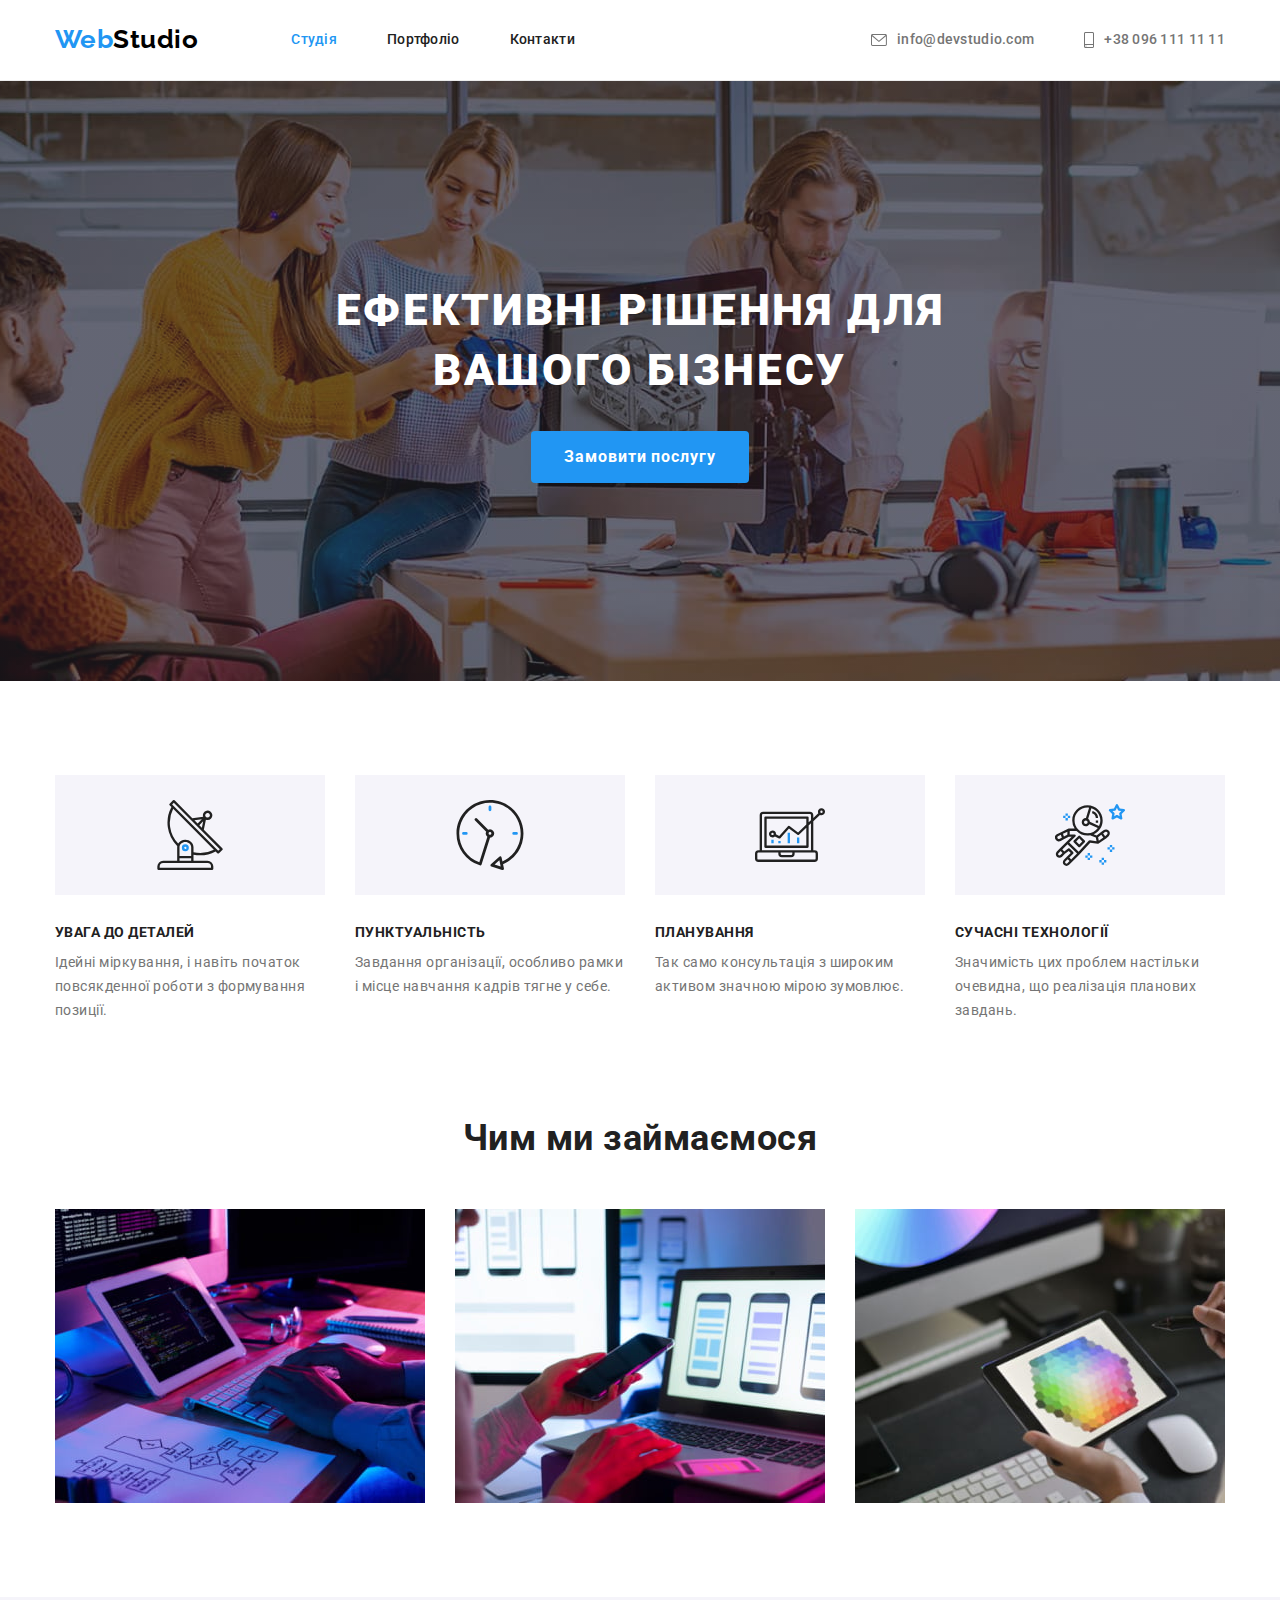
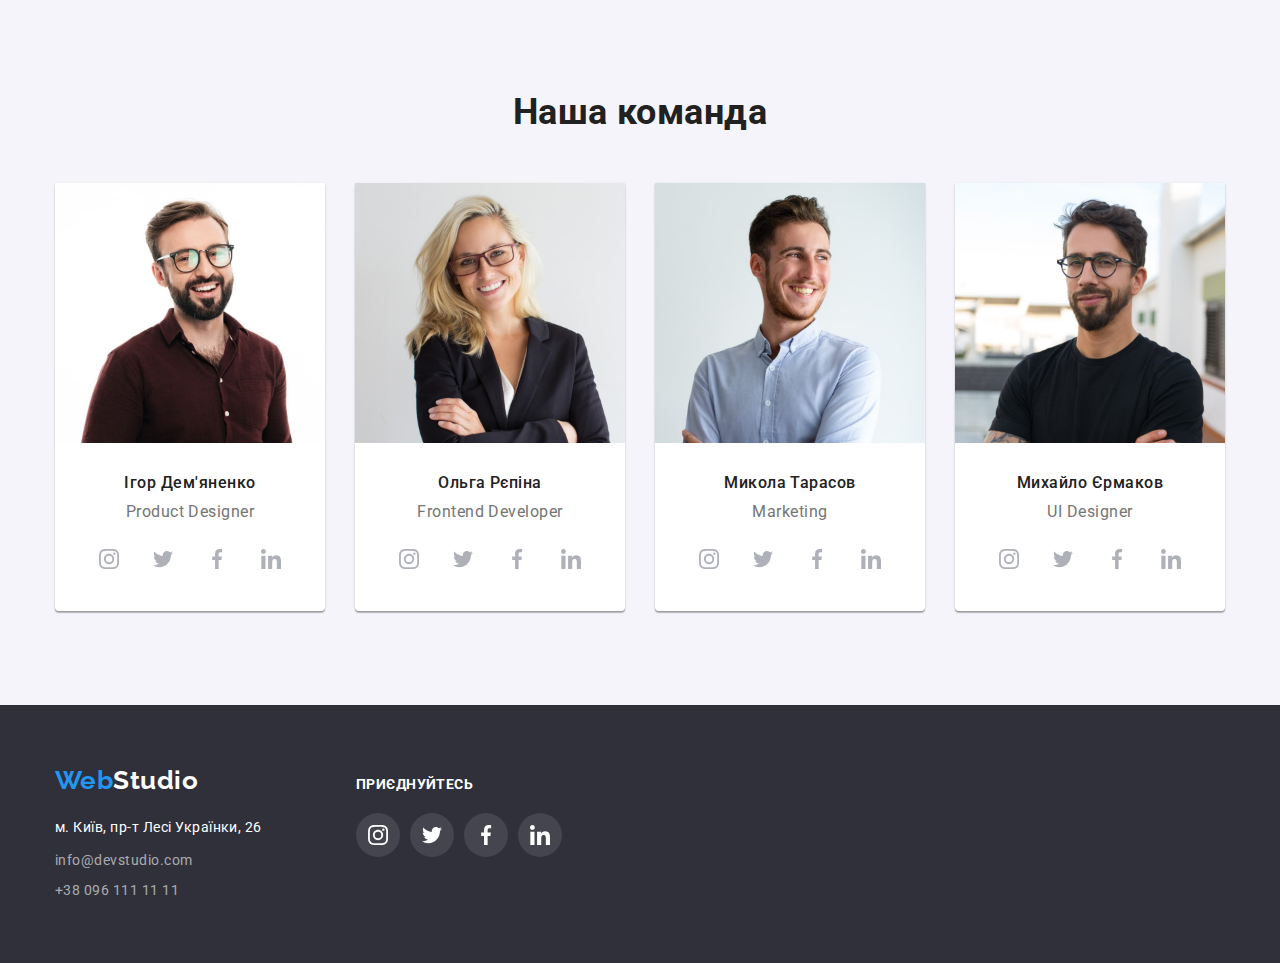
==== commit 6d422f2e: "Додає іконки соцмереж для футеру" ====
--- a/index.html
+++ b/index.html
@@ -71,7 +71,7 @@
           <h2 class="visually-hidden">Особливості</h2>
           <ul class="list flex-features">
             <li class="item">
-              <div class="background">
+              <div class="icon-container">
                 <svg class="features-icon" width="70" height="70">
                   <use href="./images/icons.svg#antenna"></use>
                 </svg>
@@ -84,7 +84,7 @@
             </li>
 
             <li class="item">
-              <div class="background">
+              <div class="icon-container">
                 <svg class="features-icon" width="70" height="70">
                   <use href="./images/icons.svg#clock"></use>
                 </svg>
@@ -97,7 +97,7 @@
             </li>
 
             <li class="item">
-              <div class="background">
+              <div class="icon-container">
                 <svg class="features-icon" width="70" height="70">
                   <use href="./images/icons.svg#diagram"></use>
                 </svg>
@@ -109,7 +109,7 @@
             </li>
 
             <li class="item">
-              <div class="background">
+              <div class="icon-container">
                 <svg class="features-icon" width="70" height="70">
                   <use href="./images/icons.svg#astronaut"></use>
                 </svg>
@@ -364,8 +364,9 @@
     </main>
     <!-- Підвал -->
     <footer class="footer">
-      <div class="container">
-        <a href="./index.html" class="link logo"
+      <div class="container flex-footer">
+        <div>
+          <a href="./index.html" class="link logo"
           >Web<span class="logo-accent">Studio</span></a
         >
         <address>
@@ -391,6 +392,48 @@
             </li>
           </ul>
         </address>
+        </div>
+
+        <div class="join-in">
+          <p class="text">приєднуйтесь</p>
+          <ul class="list socials">
+            <li class="item">
+              <a href="#" class="link" aria-label="Інстаграм">
+                <svg class="socials-icon" width="20" height="20">
+                  <use href="./images/icons.svg#instagram"></use>
+                </svg>
+                <span class="visually-hidden">Інстаграм</span>
+              </a>
+            </li>
+
+            <li class="item">
+              <a href="#" class="link" aria-label="Твіттер">
+                <svg class="socials-icon" width="20" height="20">
+                  <use href="./images/icons.svg#twitter"></use>
+                </svg>
+                <span class="visually-hidden">Твіттер</span>
+              </a>
+            </li>
+
+            <li class="item">
+              <a href="#" class="link" aria-label="Фейсбук">
+                <svg class="socials-icon" width="20" height="20">
+                  <use href="./images/icons.svg#facebook"></use>
+                </svg>
+                <span class="visually-hidden">Фейсбук</span>
+              </a>
+            </li>
+
+            <li class="item">
+              <a href="#" class="link" aria-label="Лінкедін">
+                <svg class="socials-icon" width="20" height="20">
+                  <use href="./images/icons.svg#linkedin"></use>
+                </svg>
+                <span class="visually-hidden">Лінкедін</span>
+              </a>
+            </li>
+          </ul>
+        </div>
       </div>
     </footer>
   </body>
--- a/css/styles.css
+++ b/css/styles.css
@@ -15,8 +15,8 @@
   --card-shadow: 0px 1px 3px rgba(0, 0, 0, 0.12),
     0px 1px 1px rgba(0, 0, 0, 0.14), 0px 2px 1px rgba(0, 0, 0, 0.2);
 
-    --icon-color: #afb1b8;
-    --icon-background-color: rgba(255, 255, 255, 0.1);
+  --icon-color: #afb1b8;
+  --icon-background-color: rgba(255, 255, 255, 0.1);
 }
 
 /* Загальні стилі */
@@ -254,7 +254,7 @@
   margin-left: 30px;
 }
 
-.features .background {
+.features .icon-container {
   max-width: 270px;
   height: 120px;
 
@@ -383,13 +383,17 @@
   background-color: var(--extra-background-color);
 }
 
+.flex-footer {
+  display: flex;
+}
+
 .footer .logo {
   display: inline-block;
   margin-bottom: 20px;
 }
 
 .address .item {
-  max-width: 231px;
+  width: 231px;
 }
 
 .address .item:first-child {
@@ -401,7 +405,7 @@
 }
 
 .address .link {
-  display: block;
+  display: inline-block;
 
   font-style: normal;
   font-size: 14px;
@@ -417,6 +421,51 @@
 .address .link:hover,
 .address .link:focus {
   color: var(--accent-color);
+}
+
+.join-in {
+  margin-left: 70px;
+}
+
+.join-in .text {
+  padding-top: 12px;
+  margin-bottom: 20px;
+
+  font-weight: 700;
+  font-size: 14px;
+  line-height: 1.14;
+  letter-spacing: 0.03em;
+  text-transform: uppercase;
+
+  color: var(--primary-white-color);
+}
+
+.join-in .socials {
+  display: flex;
+}
+
+.join-in .item + .item {
+  margin-left: 10px;
+}
+
+.join-in .link {
+  display: inline-block;
+  width: 44px;
+  height: 44px;
+  border-radius: 50px;
+  padding: 12px;
+
+  color: var(--primary-white-color);
+  background-color: var(--icon-background-color);
+}
+
+.join-in .link:hover,
+.join-in .link:focus {
+  background-color: var(--accent-color);
+}
+
+.join-in .socials-icon {
+  fill: currentColor;
 }
 
 /* Унікальний контент сторінки портфоліо */
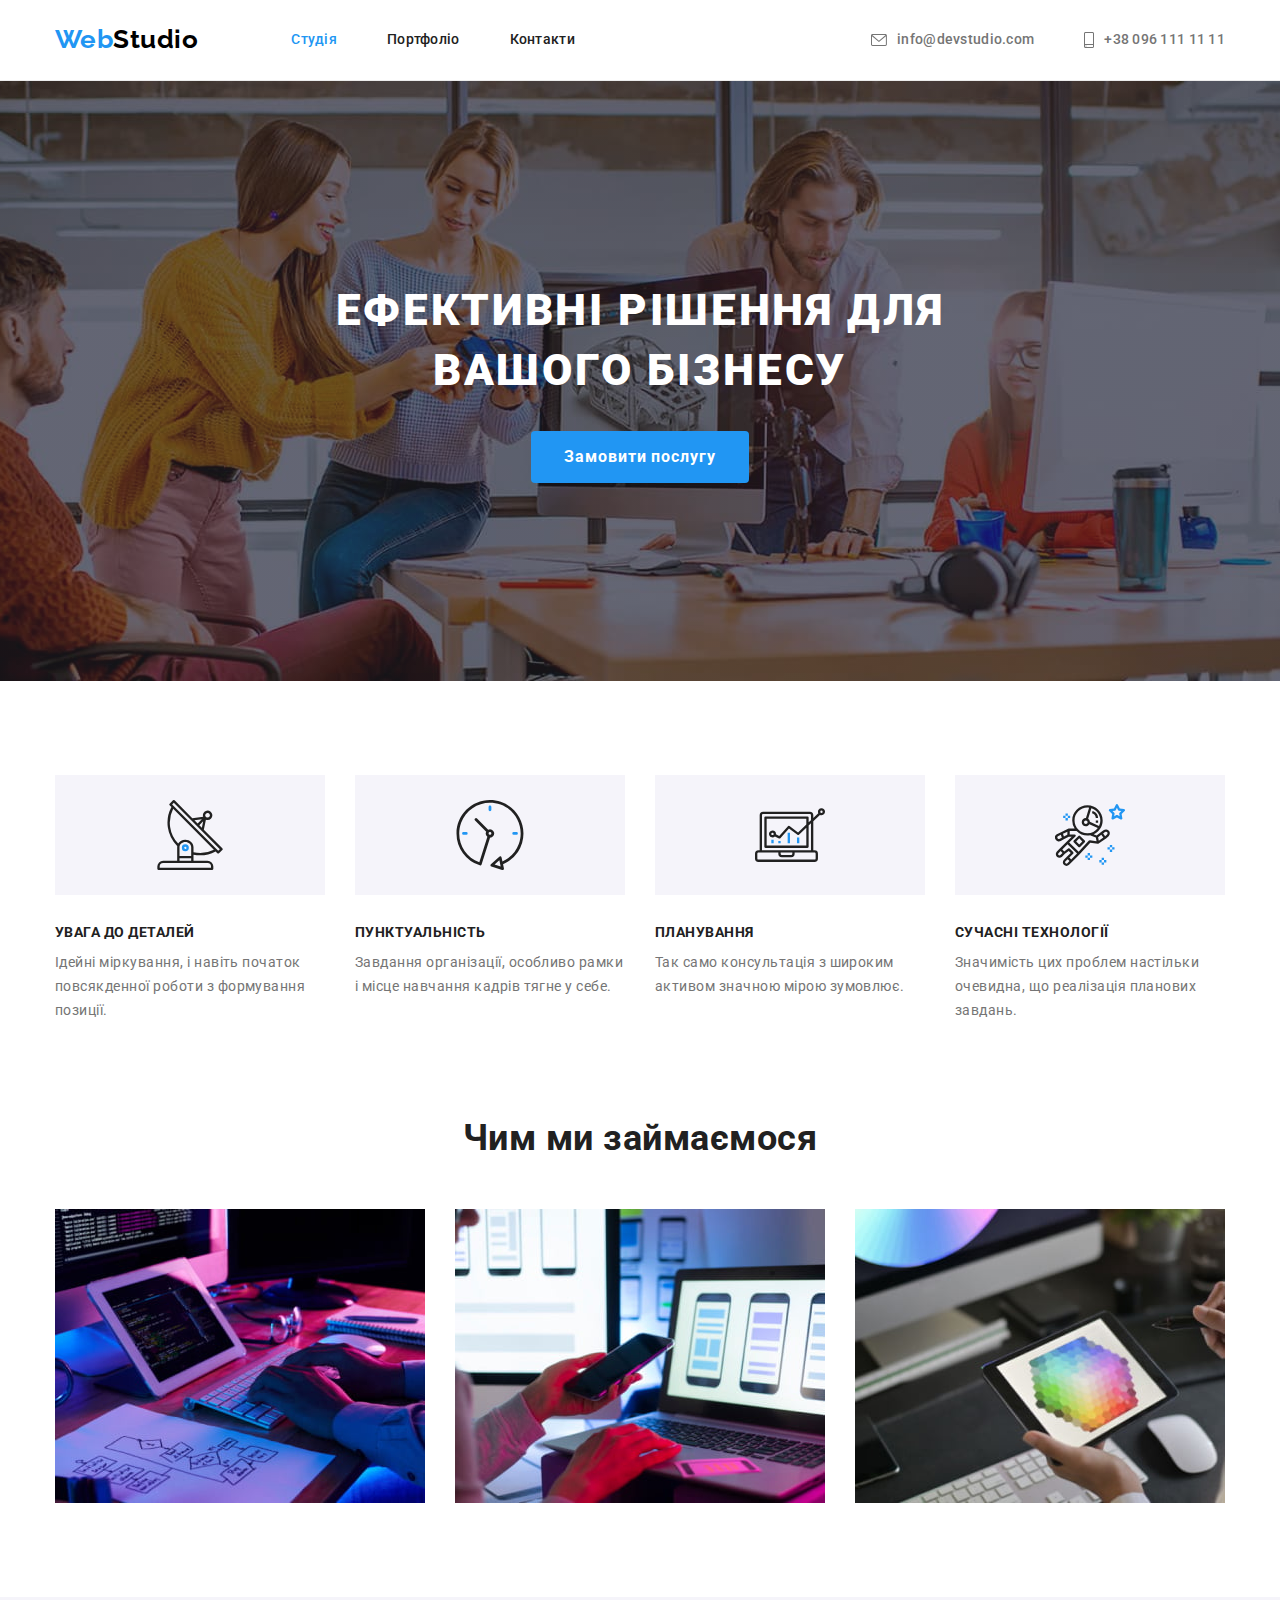
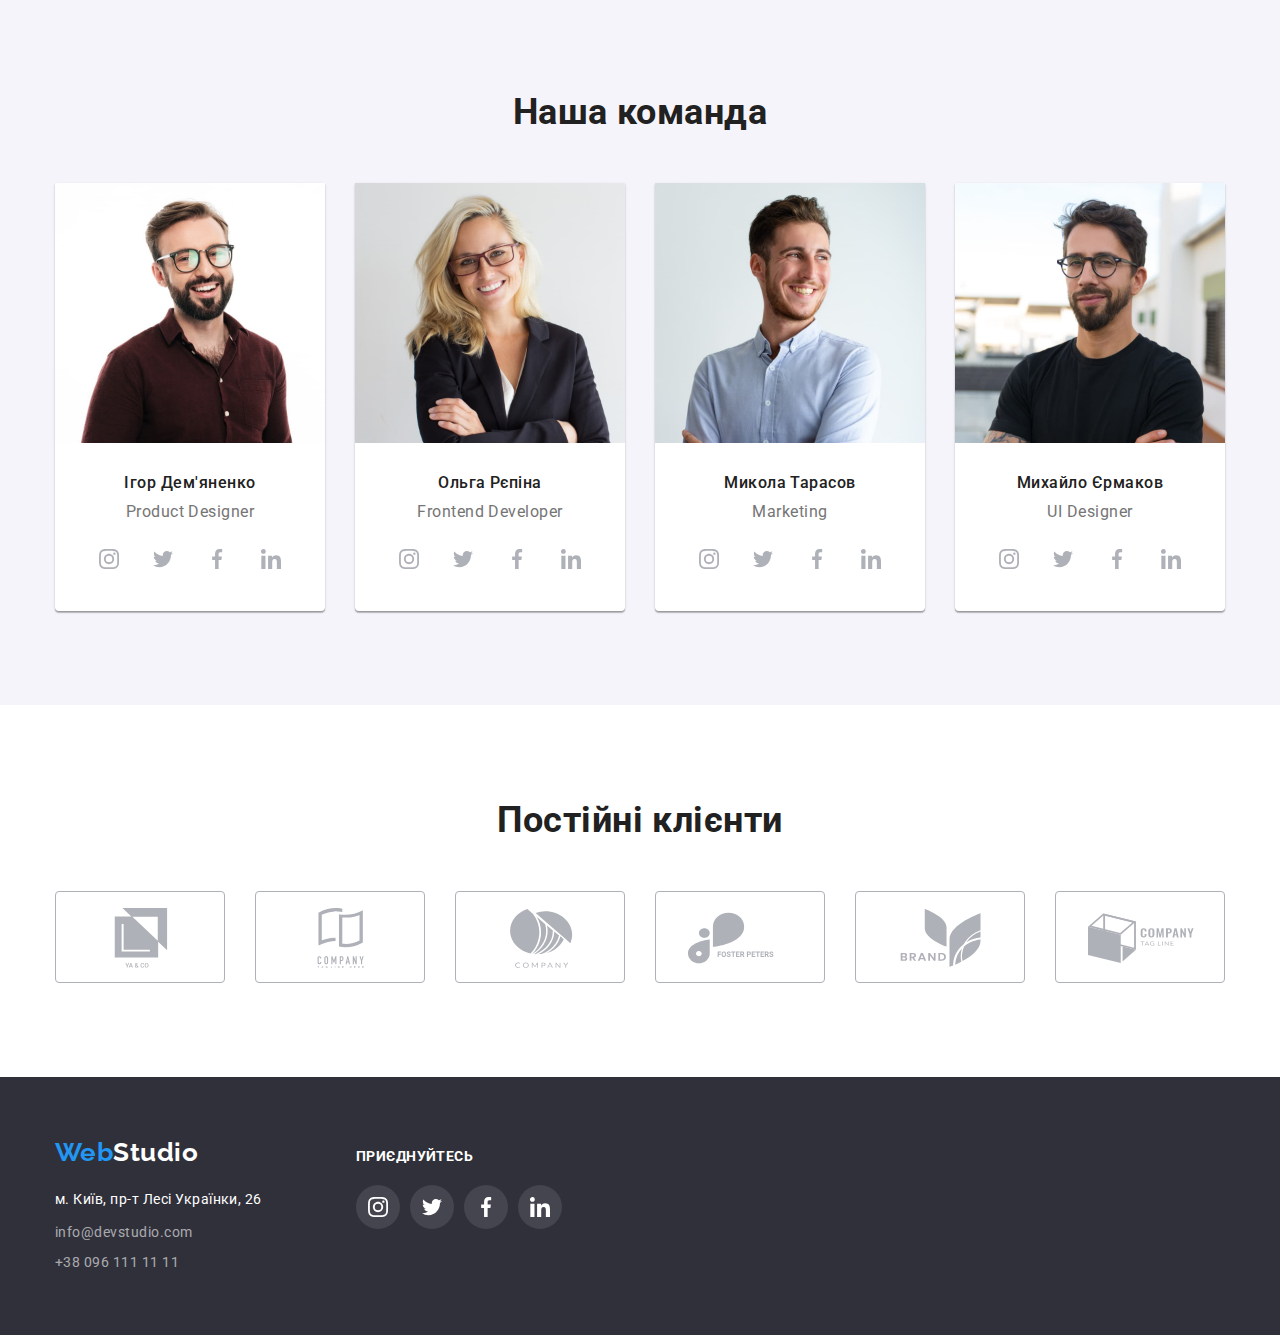
==== commit 3630d53f: "Додає іконки компаній для секції Клієнтів" ====
--- a/index.html
+++ b/index.html
@@ -361,37 +361,92 @@
           </ul>
         </div>
       </section>
+      <!-- Постійні клієнти -->
+      <section class="clients section">
+        <div class="container">
+          <h2 class="title">Постійні клієнти</h2>
+          <ul class="list companies">
+            <li class="item">
+              <a href="#" class="link">
+                <svg class="companies-icon" width="106" height="60">
+                  <use href="./images/icons.svg#company-1"></use>
+                </svg>
+              </a>
+            </li>
+
+            <li class="item">
+              <a href="#" class="link">
+                <svg class="companies-icon" width="106" height="60">
+                  <use href="./images/icons.svg#company-2"></use>
+                </svg>
+              </a>
+            </li>
+
+            <li class="item">
+              <a href="#" class="link">
+                <svg class="companies-icon" width="106" height="60">
+                  <use href="./images/icons.svg#company-3"></use>
+                </svg>
+              </a>
+            </li>
+
+            <li class="item">
+              <a href="#" class="link">
+                <svg class="companies-icon" width="106" height="60">
+                  <use href="./images/icons.svg#company-4"></use>
+                </svg>
+              </a>
+            </li>
+
+            <li class="item">
+              <a href="#" class="link">
+                <svg class="companies-icon" width="106" height="60">
+                  <use href="./images/icons.svg#company-5"></use>
+                </svg>
+              </a>
+            </li>
+
+            <li class="item">
+              <a href="#" class="link">
+                <svg class="companies-icon" width="106" height="60">
+                  <use href="./images/icons.svg#company-6"></use>
+                </svg>
+              </a>
+            </li>
+          </ul>
+        </div>
+      </section>
     </main>
     <!-- Підвал -->
     <footer class="footer">
       <div class="container flex-footer">
         <div>
           <a href="./index.html" class="link logo"
-          >Web<span class="logo-accent">Studio</span></a
-        >
-        <address>
-          <ul class="list address">
-            <li class="item">
-              <a
-                href="https://goo.gl/maps/h3TF1u6DC4w7aENq9"
-                target="_blank"
-                rel="noopener nofollow noreferrer"
-                class="link map"
-                >м. Київ, пр-т Лесі Українки, 26</a
-              >
-            </li>
-
-            <li class="item">
-              <a href="mailto:info@devstudio.com" class="link"
-                >info@devstudio.com</a
-              >
-            </li>
-
-            <li class="item">
-              <a href="tel:+380961111111" class="link">+38 096 111 11 11</a>
-            </li>
-          </ul>
-        </address>
+            >Web<span class="logo-accent">Studio</span></a
+          >
+          <address>
+            <ul class="list address">
+              <li class="item">
+                <a
+                  href="https://goo.gl/maps/h3TF1u6DC4w7aENq9"
+                  target="_blank"
+                  rel="noopener nofollow noreferrer"
+                  class="link map"
+                  >м. Київ, пр-т Лесі Українки, 26</a
+                >
+              </li>
+
+              <li class="item">
+                <a href="mailto:info@devstudio.com" class="link"
+                  >info@devstudio.com</a
+                >
+              </li>
+
+              <li class="item">
+                <a href="tel:+380961111111" class="link">+38 096 111 11 11</a>
+              </li>
+            </ul>
+          </address>
         </div>
 
         <div class="join-in">
--- a/css/styles.css
+++ b/css/styles.css
@@ -283,7 +283,8 @@
 
 /* Чим ми займаємося */
 .activities .title,
-.team .title {
+.team .title,
+.clients .title {
   margin-bottom: 50px;
 
   font-size: 36px;
@@ -375,6 +376,43 @@
   fill: currentColor;
 }
 
+/* Постійні клієнти */
+.companies {
+  display: flex;
+  margin-left: -30px;
+}
+
+.companies .item {
+  width: calc((100% - 6 * 30px) / 6);
+  margin-left: 30px;
+}
+
+.companies .link {
+  display: inline-block;
+  width: 170px;
+  height: 92px;
+  padding-top: 16px;
+  padding-bottom: 16px;
+  padding-left: 32px;
+  padding-right: 32px;
+
+  border: 1px solid var(--icon-color);
+  border-radius: 4px;
+
+  color: var(--icon-color);
+  background-color: var(--primary-white-color);
+}
+
+.companies .link:hover,
+.companies .link:focus {
+  color: var(--accent-color);
+  border-color: var(--accent-color);
+}
+
+.companies-icon {
+  fill: currentColor;
+}
+
 /* Футер */
 .footer {
   padding-top: 60px;
